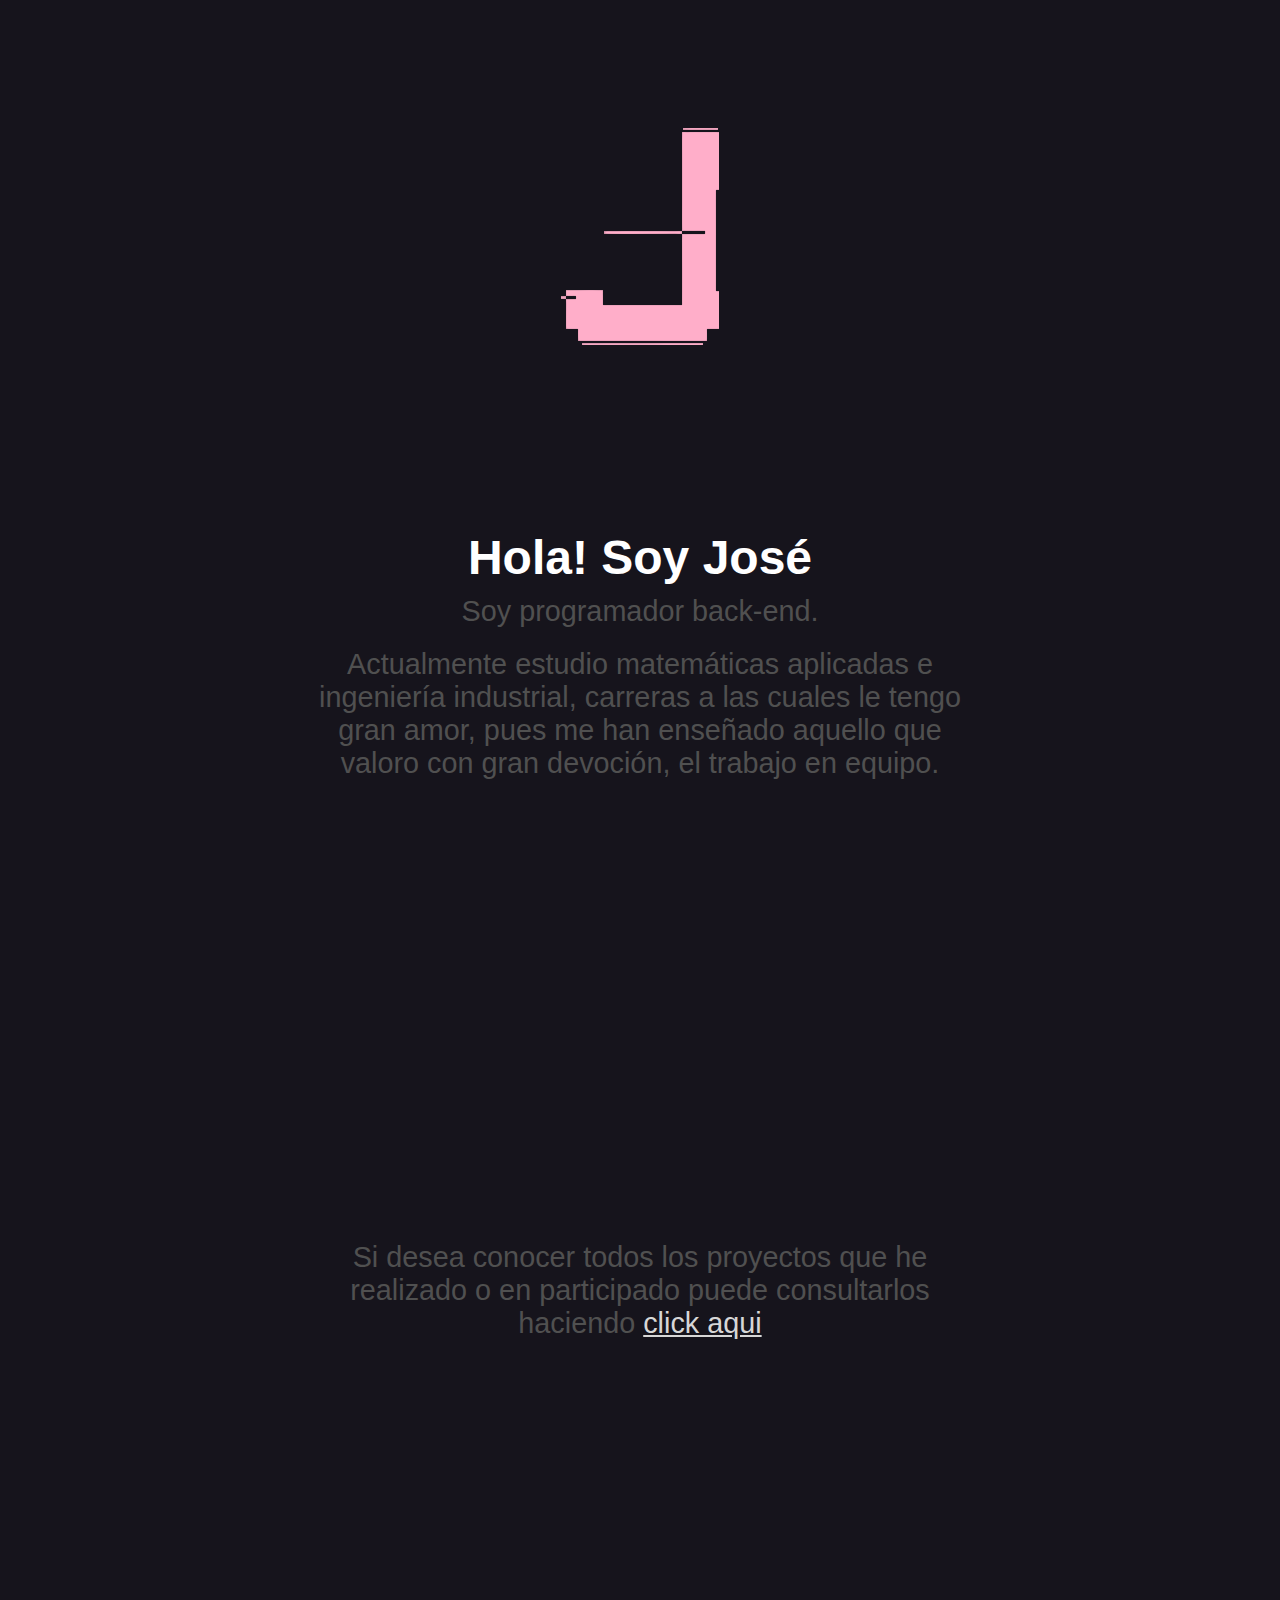
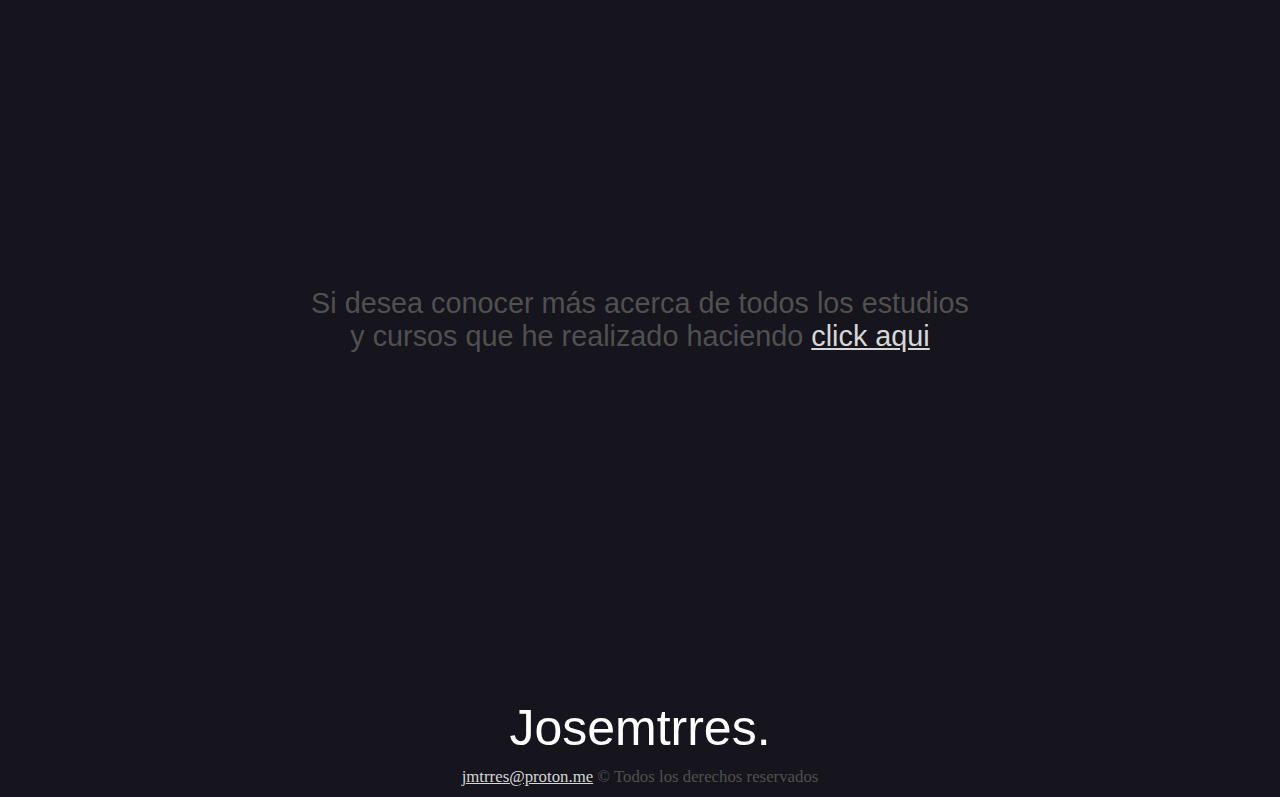
==== index.html @ 28c0232b "Add files via upload" ====
<html lang="es-Es">
    <header>
        <meta charset="UTF-8">
        <title> Portfolio - Jose Torres | Home </title>
    </header>
    <nav>
        <link rel="stylesheet" href="style.css">
        <link href="https://fonts.cdnfonts.com/css/ibm-plex-mono" rel="stylesheet">
        <!-- esta tipografia se usará para la barra de navegacion -->
        <link href="http://fonts.cdnfonts.com/css/sign-me-tarnias" rel="stylesheet">
        <!-- esta tipografia unicamente se usa para el nombre mio pues me gustó como se ve al final de la pagina-->
    </nav>
    <body>
        <div class="logo">
            <img src="logo.png">
        </div>
        <div class="contenido">
            <div class="presentacion">
                <h1>
                    Hola! Soy José
                </h1>
                <p>
                    Soy programador back-end.
                </p>    
                <p>
                    Actualmente estudio matemáticas aplicadas e ingeniería industrial, carreras a las cuales le tengo gran amor, pues me han enseñado aquello que valoro con gran devoción, el trabajo en equipo.
                </p>
            </div>
            <div class="proyectos">
                <p> Si desea conocer todos los proyectos que he realizado o en participado puede consultarlos haciendo  <a href="./proyectos/index.html"> click aqui</a></p>
            </div>
            <div class="Estudios">
                <p> Si desea conocer más acerca de todos los estudios y cursos que he realizado haciendo <a href="./cursos/index.html"> click aqui</a></p>
            </div>
        </div>
        <footer>
            <p class="nombre">Josemtrres.</p>
            <p> <a href="mailto:jmtrres@proton.me">jmtrres@proton.me</a> © Todos los derechos reservados</p>
        </footer>
        <div>
                <!---
        ╔══════════════════╗
        ╚═══════╗  ╔═══════╝
                ║  ║
                ║  ║
                ╣  ║
                ║  ║
                ║  ║
                ║  ║
                ╚══╝        
            -->
        </div>
    </body>
</html>
---- style.css ----
*{
    margin: 0;
    padding: 0;
    box-sizing: border-box;
    justify-content: center;
    align-items: center;
    background-color: rgba(22,20,28,255);
    color: rgb(215, 215, 215);
}
.logo{
    display:flex;
    -webkit-box-pack: center;
    justify-content: center;
    flex-direction: column;
    margin-top: 10%;
}
.contenido{
    font-size: 150%;
    display: flex;
    -webkit-box-pack: center;
    justify-content: center;
    min-height: 70vh;
    align-items: flex-start;
    flex-direction: column;
    max-width: 670px;
    margin-left: auto;
    margin-right: auto;
    text-align: left;
    font-family: 'IBM Plex Mono', sans-serif;
}
.contenido>div{
    display: flex;
    -webkit-box-pack: center;
    justify-content: center;
    min-height: 70vh;
    align-items: flex-start;
    flex-direction: column;
    max-width: 670px;
    margin-left: auto;
    margin-right: auto;
    text-align: left;
}
h1{
    text-align: center;
    margin-left: auto;
    margin-right: auto;
    color: rgb(255,255,255);
}
p{
    text-align:  center;
    font-size: 120%;
    padding-left: 0px;
    padding-right: 0px;
    margin-top: 10px;
    margin-bottom: 10px;
    margin-left: auto;
    margin-right: auto;
    color: rgb(80,80,80);
}
footer{
    font-size: 14px;
    text-align: center;
    margin-left: auto;
    margin-right: auto;
    margin-top: 5%;
}
.nombre{
    font-size: 50px;
    color: rgb(255,255,255);
    font-family: 'IBM Plex Mono', sans-serif;
}
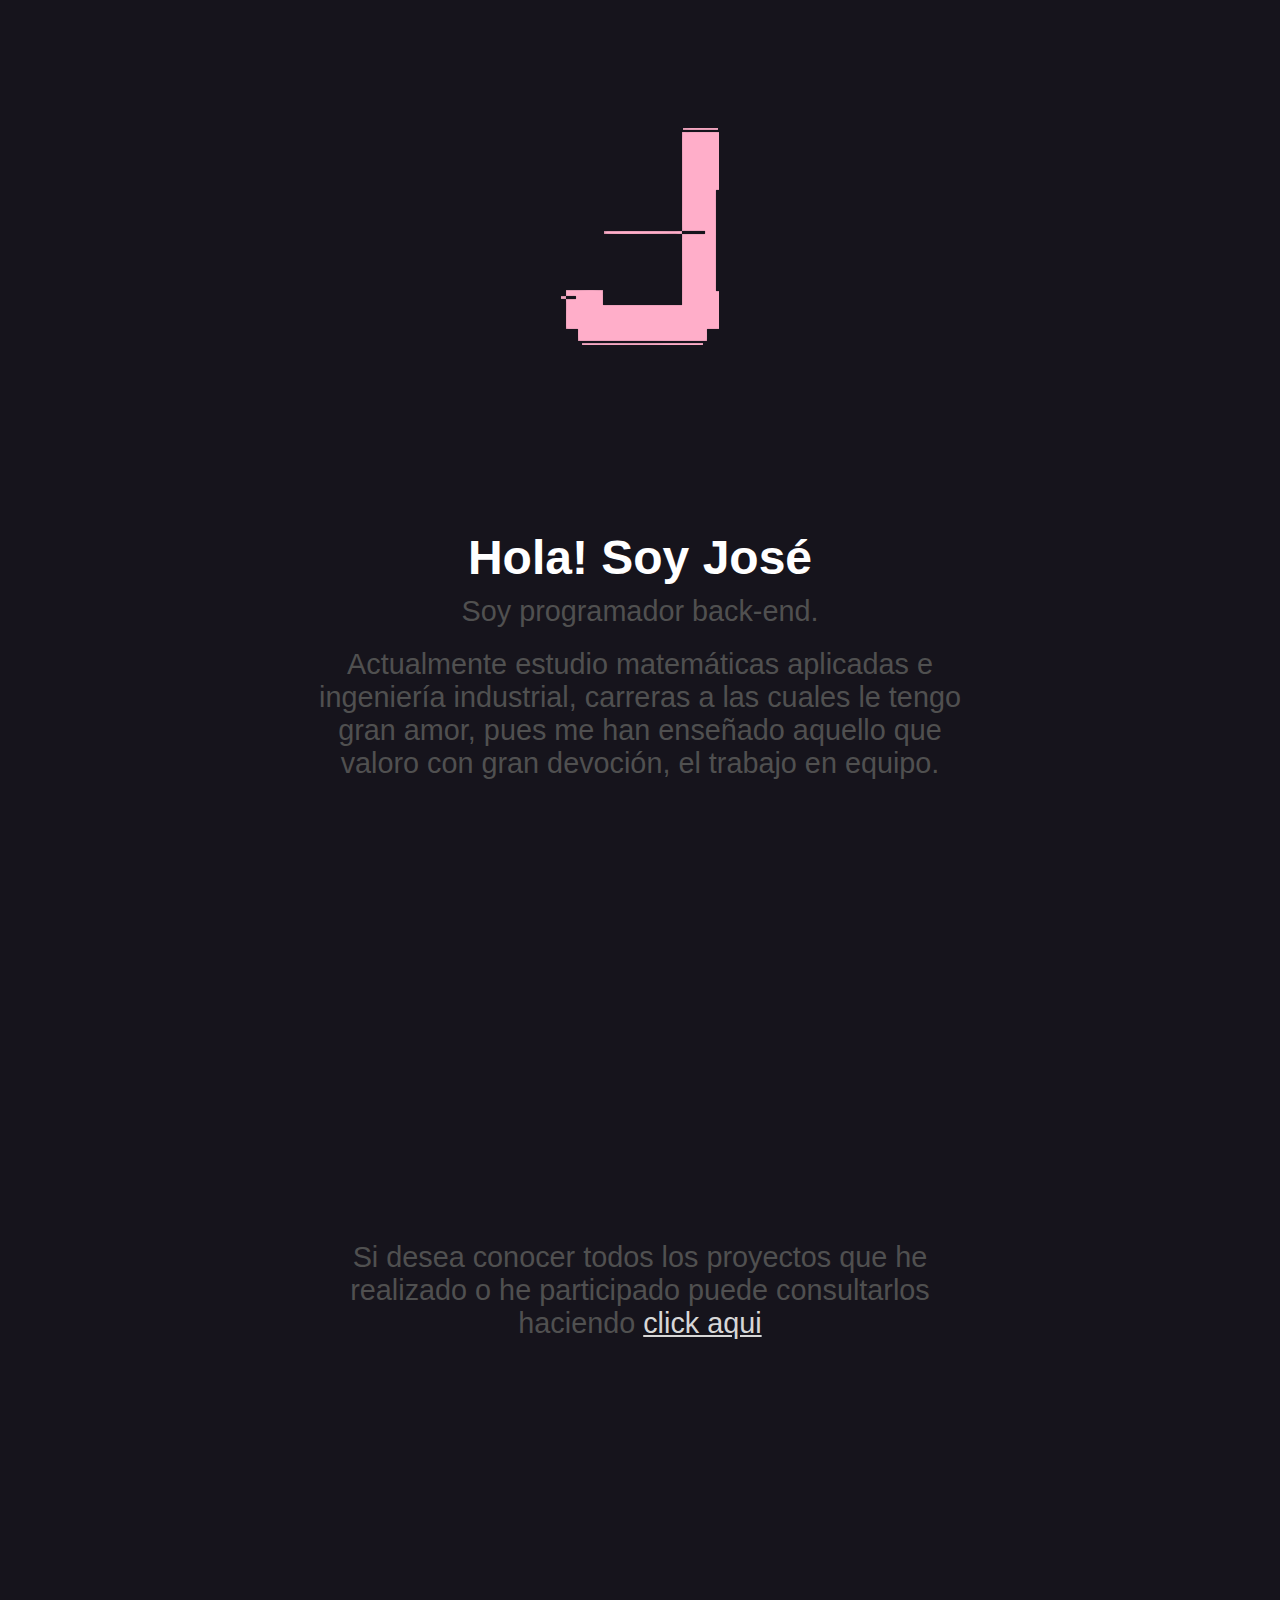
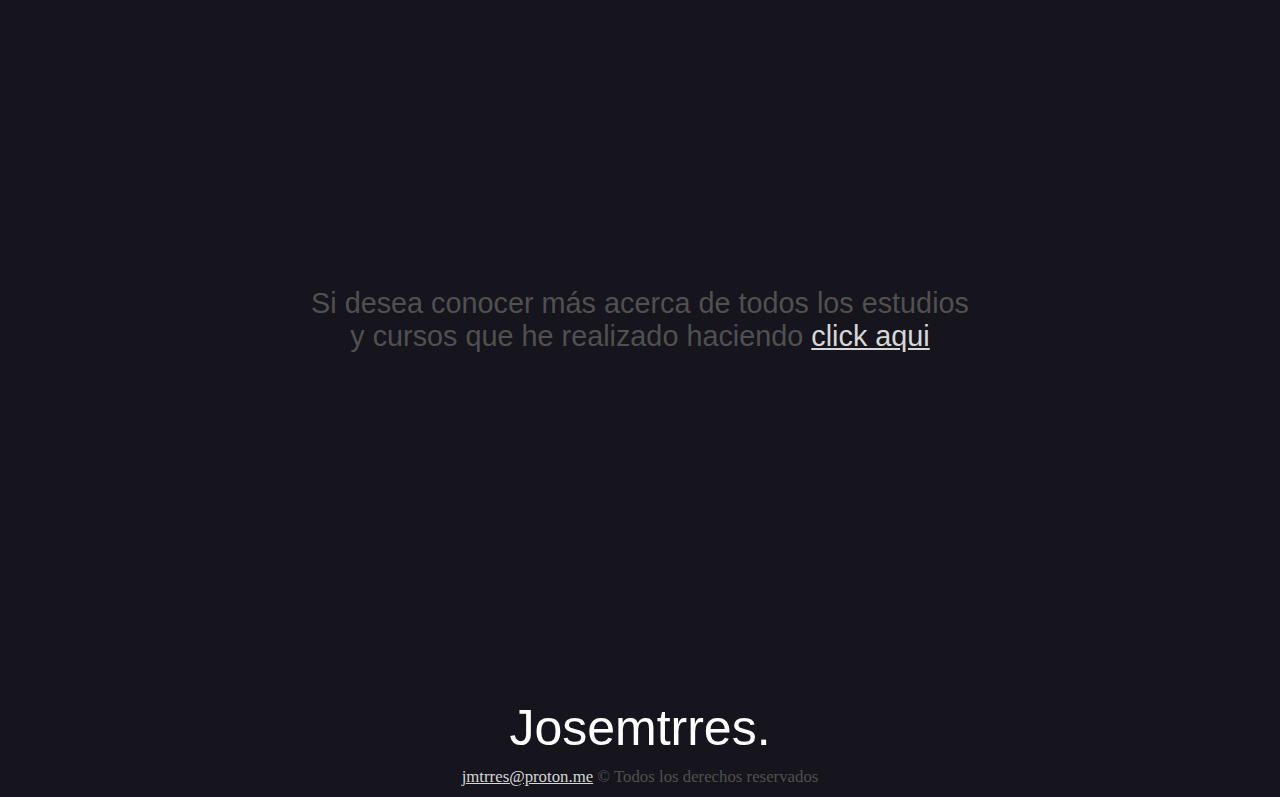
==== commit 2b37ae21: "Update index.html" ====
--- a/index.html
+++ b/index.html
@@ -27,7 +27,7 @@
                 </p>
             </div>
             <div class="proyectos">
-                <p> Si desea conocer todos los proyectos que he realizado o en participado puede consultarlos haciendo  <a href="./proyectos/index.html"> click aqui</a></p>
+                <p> Si desea conocer todos los proyectos que he realizado o he participado puede consultarlos haciendo  <a href="./proyectos/index.html"> click aqui</a></p>
             </div>
             <div class="Estudios">
                 <p> Si desea conocer más acerca de todos los estudios y cursos que he realizado haciendo <a href="./cursos/index.html"> click aqui</a></p>
@@ -53,4 +53,4 @@
     </body>
 </html>
  
- + 
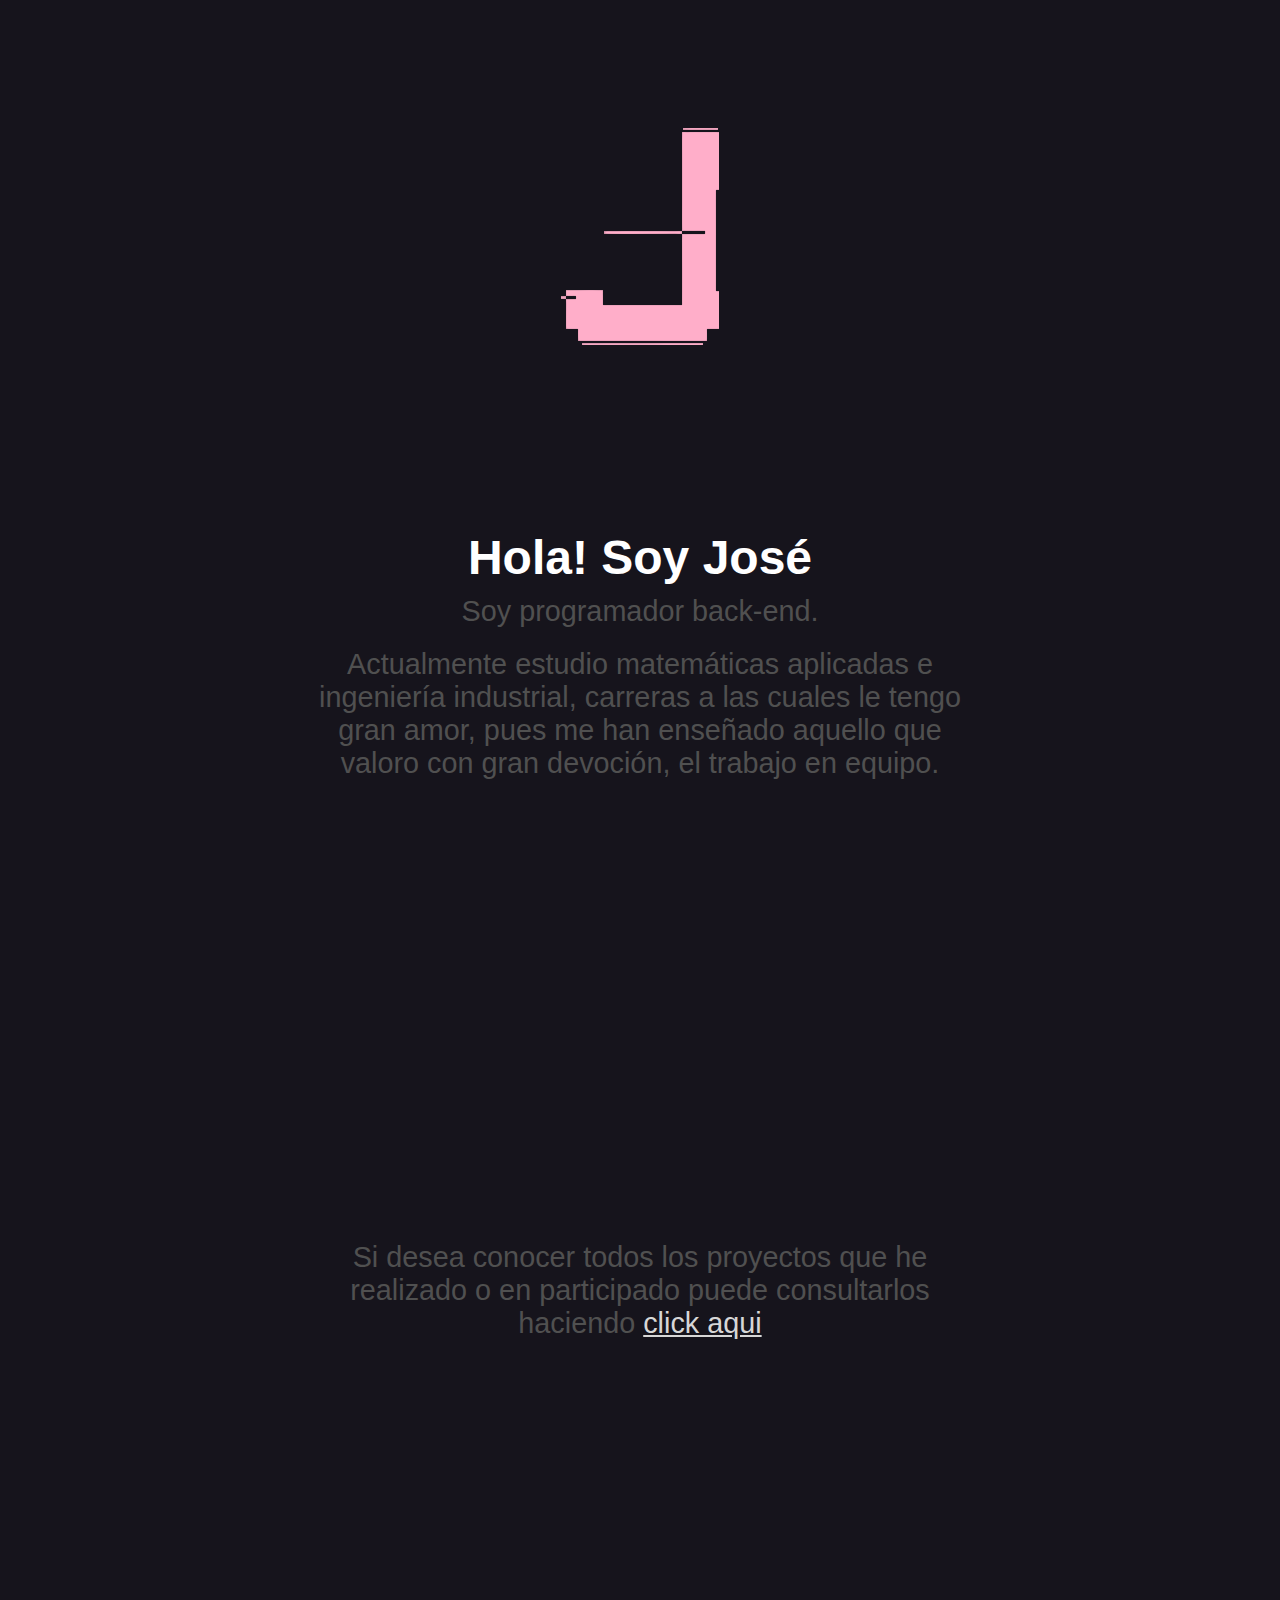
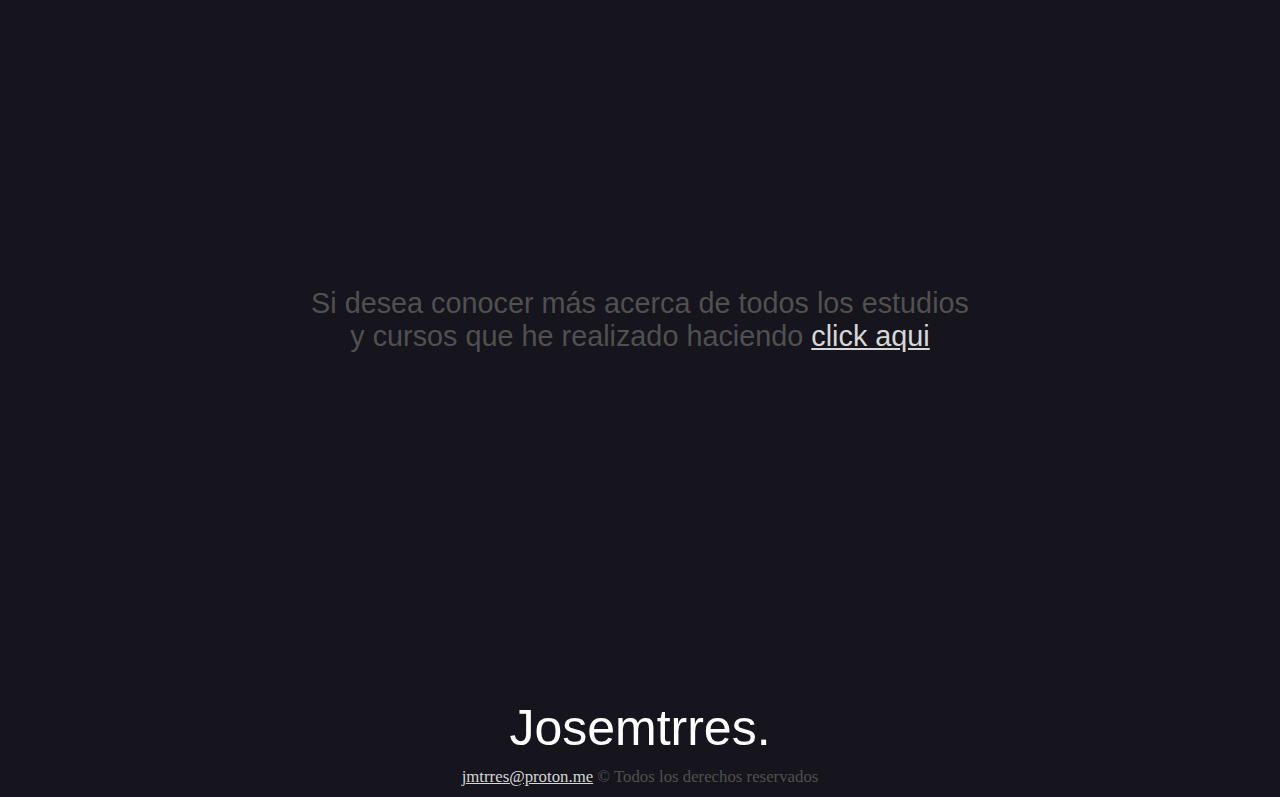
==== commit 6453d4d6: "Add files via upload" ====
--- a/index.html
+++ b/index.html
@@ -27,7 +27,7 @@
                 </p>
             </div>
             <div class="proyectos">
-                <p> Si desea conocer todos los proyectos que he realizado o he participado puede consultarlos haciendo  <a href="./proyectos/index.html"> click aqui</a></p>
+                <p> Si desea conocer todos los proyectos que he realizado o en participado puede consultarlos haciendo  <a href="./proyectos/index.html"> click aqui</a></p>
             </div>
             <div class="Estudios">
                 <p> Si desea conocer más acerca de todos los estudios y cursos que he realizado haciendo <a href="./cursos/index.html"> click aqui</a></p>
@@ -53,4 +53,4 @@
     </body>
 </html>
  
- 
+ 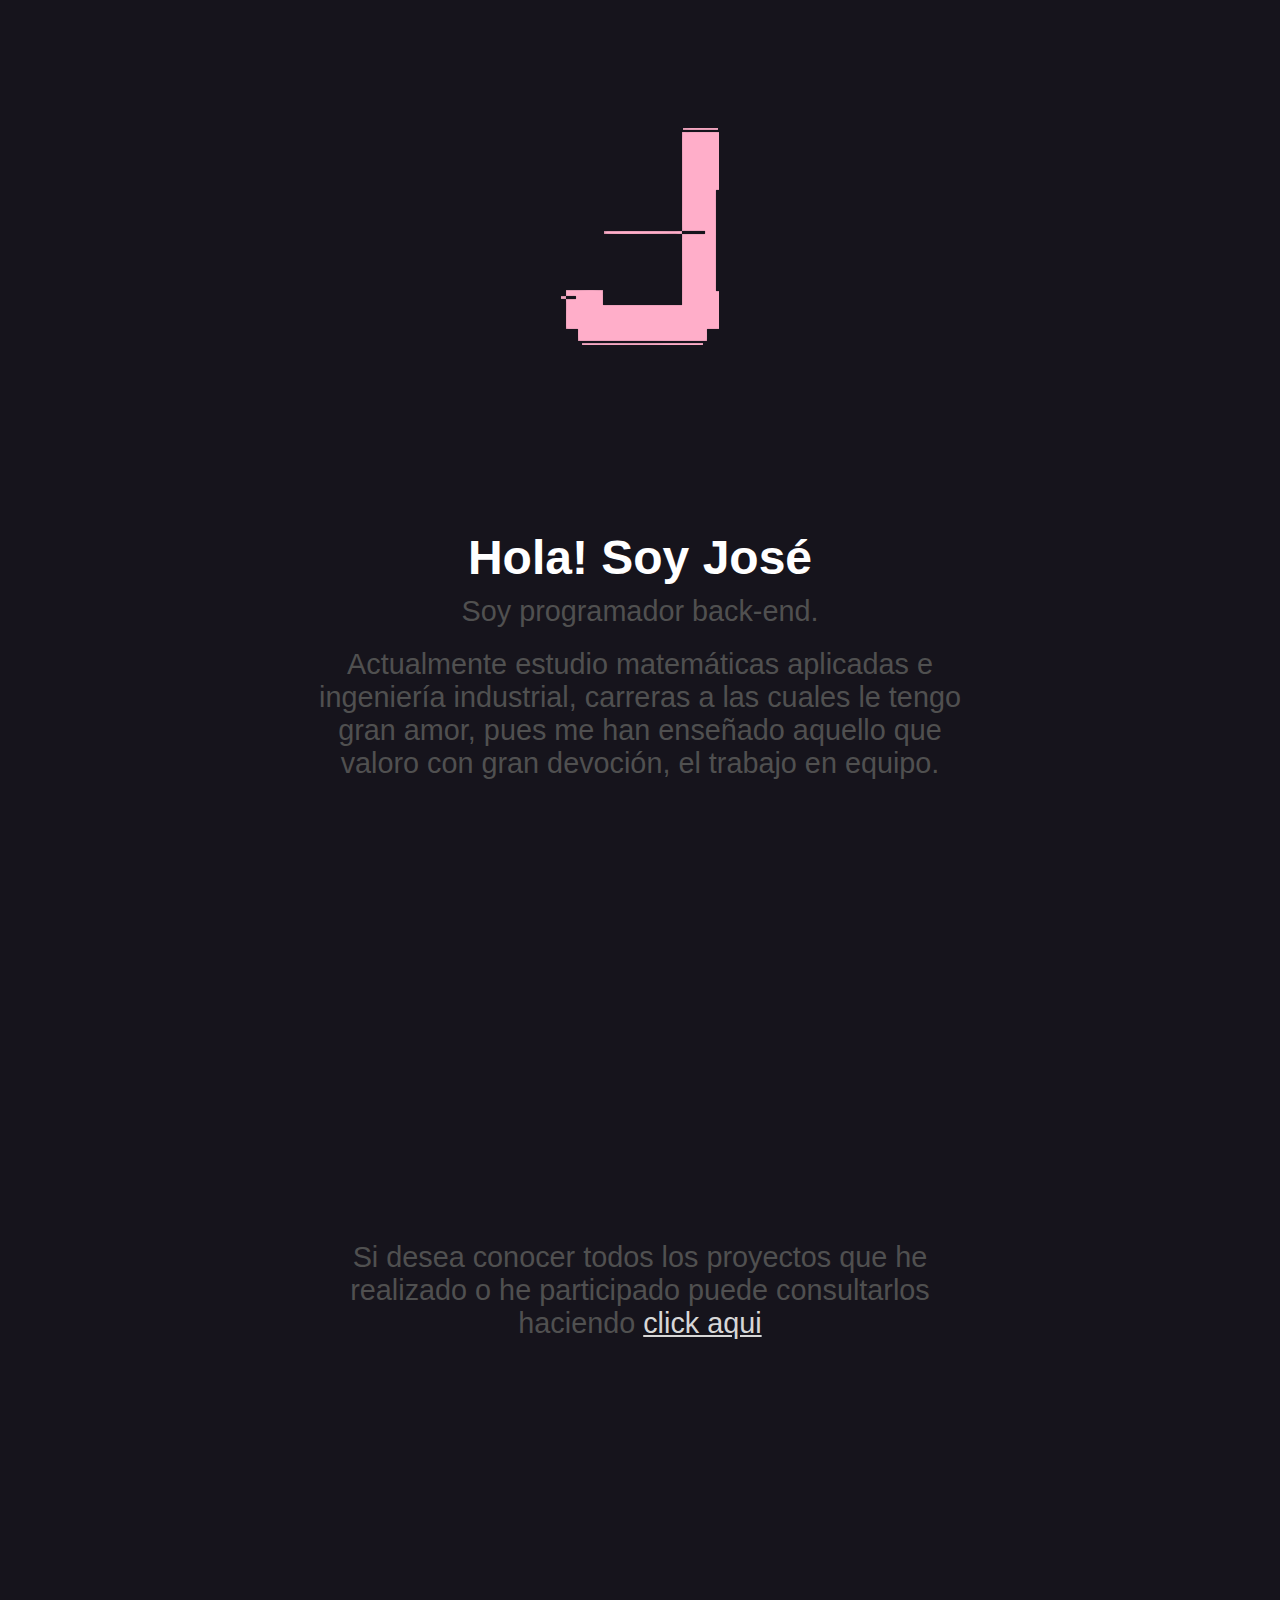
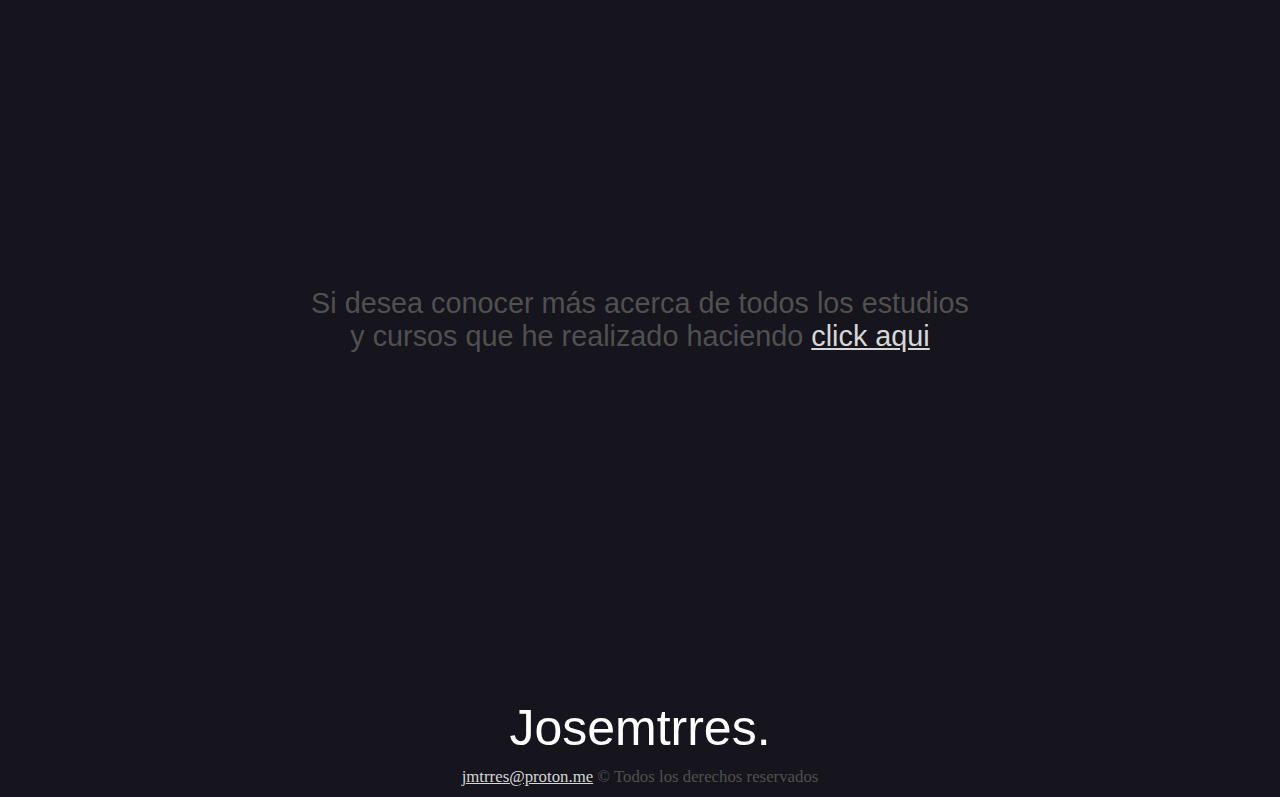
==== commit 80e88360: "Update index.html" ====
--- a/index.html
+++ b/index.html
@@ -27,7 +27,7 @@
                 </p>
             </div>
             <div class="proyectos">
-                <p> Si desea conocer todos los proyectos que he realizado o en participado puede consultarlos haciendo  <a href="./proyectos/index.html"> click aqui</a></p>
+                <p> Si desea conocer todos los proyectos que he realizado o he participado puede consultarlos haciendo  <a href="./proyectos/index.html"> click aqui</a></p>
             </div>
             <div class="Estudios">
                 <p> Si desea conocer más acerca de todos los estudios y cursos que he realizado haciendo <a href="./cursos/index.html"> click aqui</a></p>
@@ -53,4 +53,4 @@
     </body>
 </html>
  
- + 
